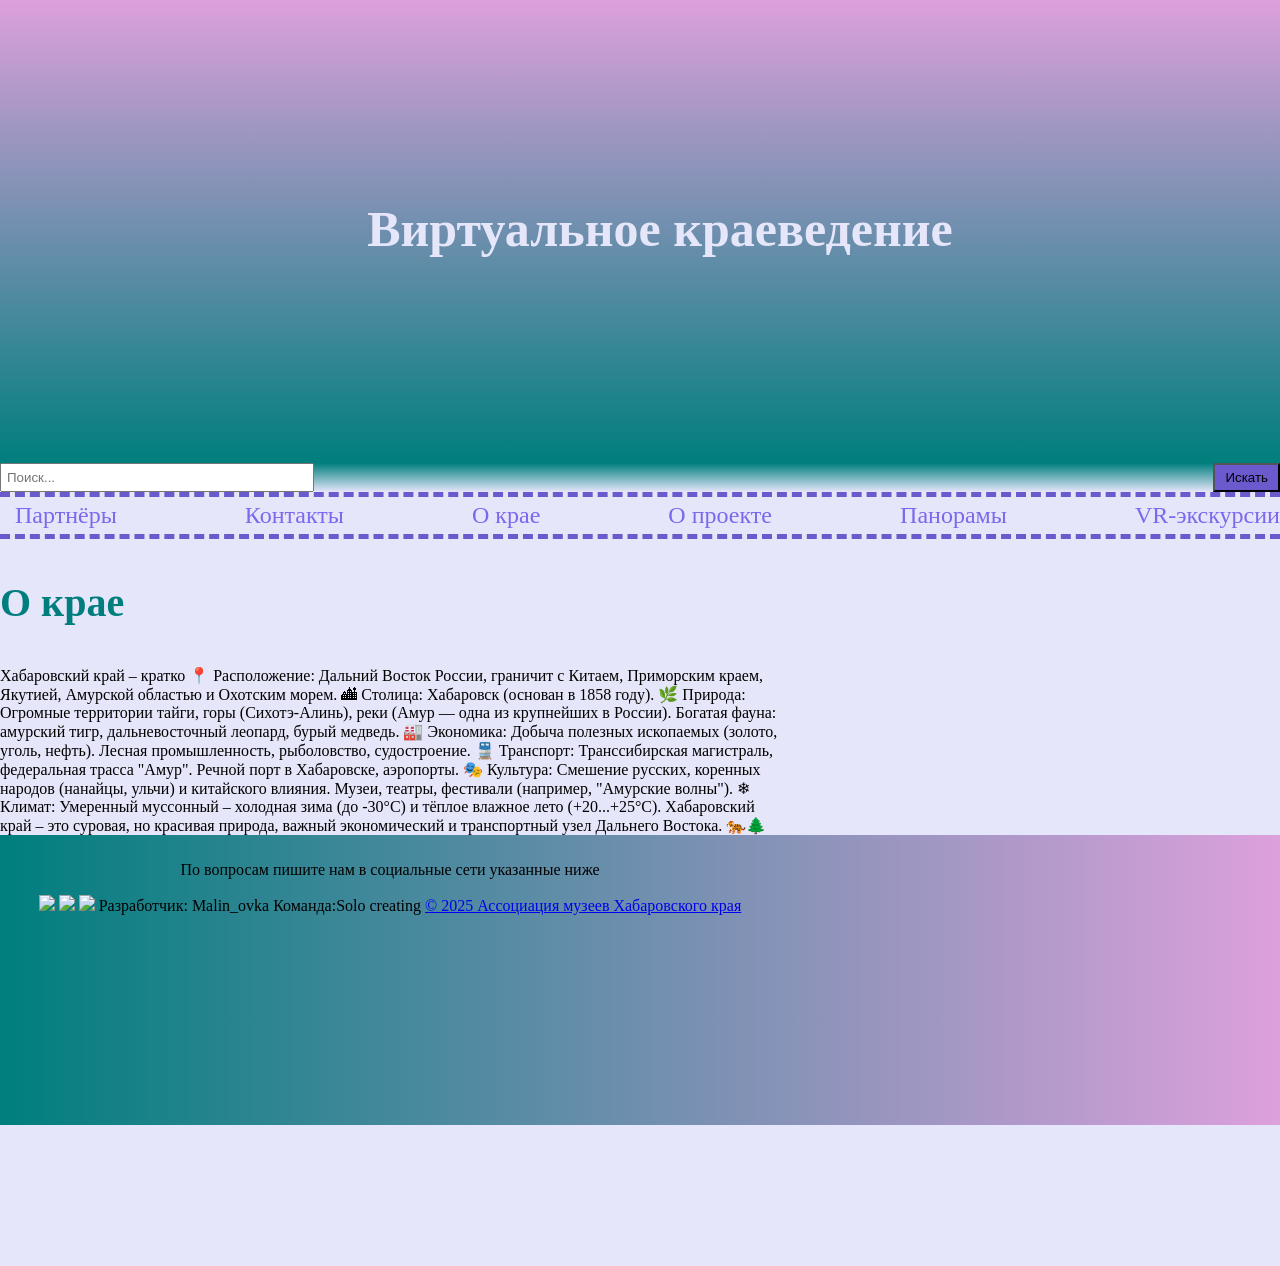
==== aboutkray.html @ 458a1da1 "Add files via upload" ====
<!DOCTYPE html>
<html lang="en">
    <meta charset="UTF-8">
    <link rel='stylesheet' href='CSS.css'>
    <title>Виртуальное краеведение</title>
 <body>   
<header>

<h1>Виртуальное краеведение</h1>
</header> 
<form class="search" action="/search" method="get">
    <input type="text" name="query" placeholder="Поиск...">
    <button type="submit">Искать</button>
</form>
    <nav>
        <a class="nav-link" href="team.html"><span>Партнёры</span></a>
        <a class="nav-link" href="https://khabkraimuseum.wordpress.com/"><span>Контакты</span></a>
       <a class="nav-link" href="aboutkray.html"><span>О крае</span></a>
       <a class="nav-link" href="index.html.html"><span>О проекте</span></a>
       <a class="nav-link" href="panorama.html"><span>Панорамы</span></a>
       <a class="nav-link" href="VR.html"><span>VR-экскурсии</span></a>
    </nav>
    <h3>О крае</h3>
     <iframe src="https://www.google.com/maps/embed?pb=!1m18!1m12!1m3!1d9655270.263306916!2d127.69848487604008!3d53.78514971326631!2m3!1f0!2f0!3f0!3m2!1i1024!2i768!4f13.1!3m3!1m2!1s0x5eb7ba84e6f50047%3A0x3d95b5be6f643c19!2z0KXQsNCx0LDRgNC-0LLRgdC60LjQuSDQutGA0LDQuQ!5e0!3m2!1sru!2sru!4v1743316632777!5m2!1sru!2sru" width="500" height="600" style="border:5px;" allowfullscreen="" loading="lazy" referrerpolicy="no-referrer-when-downgrade"></iframe>
    <t4>Хабаровский край – кратко
📍 Расположение: Дальний Восток России, граничит с Китаем, Приморским краем, Якутией, Амурской областью и Охотским морем.

🏙 Столица: Хабаровск (основан в 1858 году).

🌿 Природа:

Огромные территории тайги, горы (Сихотэ-Алинь), реки (Амур — одна из крупнейших в России).

Богатая фауна: амурский тигр, дальневосточный леопард, бурый медведь.

🏭 Экономика:

Добыча полезных ископаемых (золото, уголь, нефть).

Лесная промышленность, рыболовство, судостроение.

🚆 Транспорт:

Транссибирская магистраль, федеральная трасса "Амур".

Речной порт в Хабаровске, аэропорты.

🎭 Культура:

Смешение русских, коренных народов (нанайцы, ульчи) и китайского влияния.

Музеи, театры, фестивали (например, "Амурские волны").

❄ Климат: Умеренный муссонный – холодная зима (до -30°C) и тёплое влажное лето (+20...+25°C).

Хабаровский край – это суровая, но красивая природа, важный экономический и транспортный узел Дальнего Востока. 🐅🌲</t4>
     
      <t3></t3>
<div class="container">
  

<footer class="footer">
<p>По вопросам пишите нам в социальные сети указанные ниже</p>
<a class="sots_seti" href="https://web.telegram.org/a/"><img class="cts" src="https://новодвинск.петромост.рф/bitrix/templates/pie/tg.png" height="50px"></a>

<a class="sots_seti" href="https://web.whatsapp.com/"><img class="cts" src="https://i.pinimg.com/originals/0b/73/58/0b7358788324a8d9353272c63ba7704b.png" height="50px"></a>

<a class="sots_seti" href="https://vk.com/"><img class="cts" src="https://upload.wikimedia.org/wikipedia/commons/thumb/2/21/VK.com-logo.svg/1200px-VK.com-logo.svg.png" height="50px"></a>
<t4> Разработчик: Malin_ovka Команда:Solo creating</t4>
<a href="https://khabkraimuseum.wordpress.com/">© 2025 Ассоциация музеев Хабаровского края</a>

<style>

</style>
</head>
<body>

<div style="height:200px">
</div>

<button onclick="topFunction()" id="myBtn" title="Наверх">↑ Наверх</button>

<script>
window.onscroll = function() {scrollFunction()};

function scrollFunction() {
  if (document.body.scrollTop > 20 || document.documentElement.scrollTop > 20) {
    document.getElementById("myBtn").style.display = "block";
  } else {
    document.getElementById("myBtn").style.display = "none";
  }
}

function topFunction() {
  document.body.scrollTop = 0;
  document.documentElement.scrollTop = 0;
}
</script>

</div>
</footer>
</html>
---- CSS.css ----
body{
    background-color: #e6e6fa;
    margin: 0;
    min-height: 100vh; 
    position: relative;
}
h1{font-size: 50px;
    color: #e6e6fa;
    font-family:Arial Black;
    padding-top:200px;
    padding-bottom: 205px;
    padding-right: 10px;
    padding-left:50px;
    text-stroke: 10px #7B68EE;
    margin: 0px;
    background-image: url(https://mail.yandex.ru/message_part/лого+ассоциации+новый.png?_uid=1895197903&name=лого+ассоциации+новый.png&hid=1.2&ids=189151184349561208&no_disposition=y&exif_rotate=y);
    justify-content:space-around;
    background-repeat: no-repeat;
    justify-content: right;
}

header{
    
    text-align: center;
    background-image: linear-gradient(#dda0dd, #007e7e);
}

.search{
    background-image: linear-gradient(#007e7e, #e6e6fa);
    justify-content: center;
    display: flex;
    justify-content: space-between;
}

form {
    display: flex;
    justify-content: center;
    margin: 0px;
}

input[type="text"] {
    width: 300px;
    padding: 5px;
    margin-right: 0px;
}

button {
    padding: 5px 10px;
  background-color: #6A5ACD;
}

nav{
    color: ;
    background-color: #e6e6fa;
	border-top: 5px dashed #6A5ACD;
    border-bottom: 5px dashed #6A5ACD;
    padding: 5px 0px 5px 15px;
    display: flex;
    justify-content: space-between;
}

.nav-link{
	font-size: 24px;
    color: #7B68EE;
    border-bottom: 5px solid none;
    text-decoration: none;
    display: block;
    }
.nav-link:hover{
    opacity: 0.5;border: 10px solid #e6e6fa;
}

}

h2{ justify-content: space-between;
    font-size: 40px;
    color: #007e7e;
    font-family: Comic Sans MS;
    justify-content:space-around;
    text-align: center;
}

h3{
    font-size: 40px;
    color:#007e7e;
    font-family:Comic Sans MS; 
}

t1{
    margin: 0;
    padding: 0;
    justify-content: space-between;
    justify-content:space-around;
    text-align: center;
    font-family: Arial Black;
    font-size: 13px;
    text-align: center;
}
main.progect{
    padding: 0;
    justify-content: center;
    width: 50%; 
    margin: 0 auto;
}
logo{
    flex-wrap: wrap;
    display: flex;
    float: right;
}


footer {
    background-image: linear-gradient(to right,#007e7e, #dda0dd);
    
    bottom: 0;
    left: 0;
    width: 100%;
    text-align: center;
    padding: 10px 0;
}

.back-to-top {
    color: 255, 0, 0;
    position: fixed;
    bottom: 20px;
    right: 20px;
    display: none;
    font-size: 24px;
    color: #ffff;
    background: #0000;
    padding: 5px 10px;
    border-radius: 5px;
    cursor: pointer;
    z-index: 1000;
}
.back-to-top:hover {
    background: #333;
    text-decoration: none;
}
iframe{
    pozition: fixed;
    float: right;
    border-top: 5px dashed #6A5ACD;
    border-bottom: 5px dashed #6A5ACD;
    display: flex;
    justify-content: space-between;
}
#myBtn {
  display: none;
  position: fixed;
  bottom: 20px;
  right: 30px;
  z-index: 99;
  border: none;
  outline: none;
  background-color: #555;
  color: white;
  cursor: pointer;
  padding: 15px;
  border-radius: 10px;
  font-size: 18px;
}

#myBtn:hover {
  background-color: #333;
}
t4{
    
    
}
.rama{
    size:100%;
}
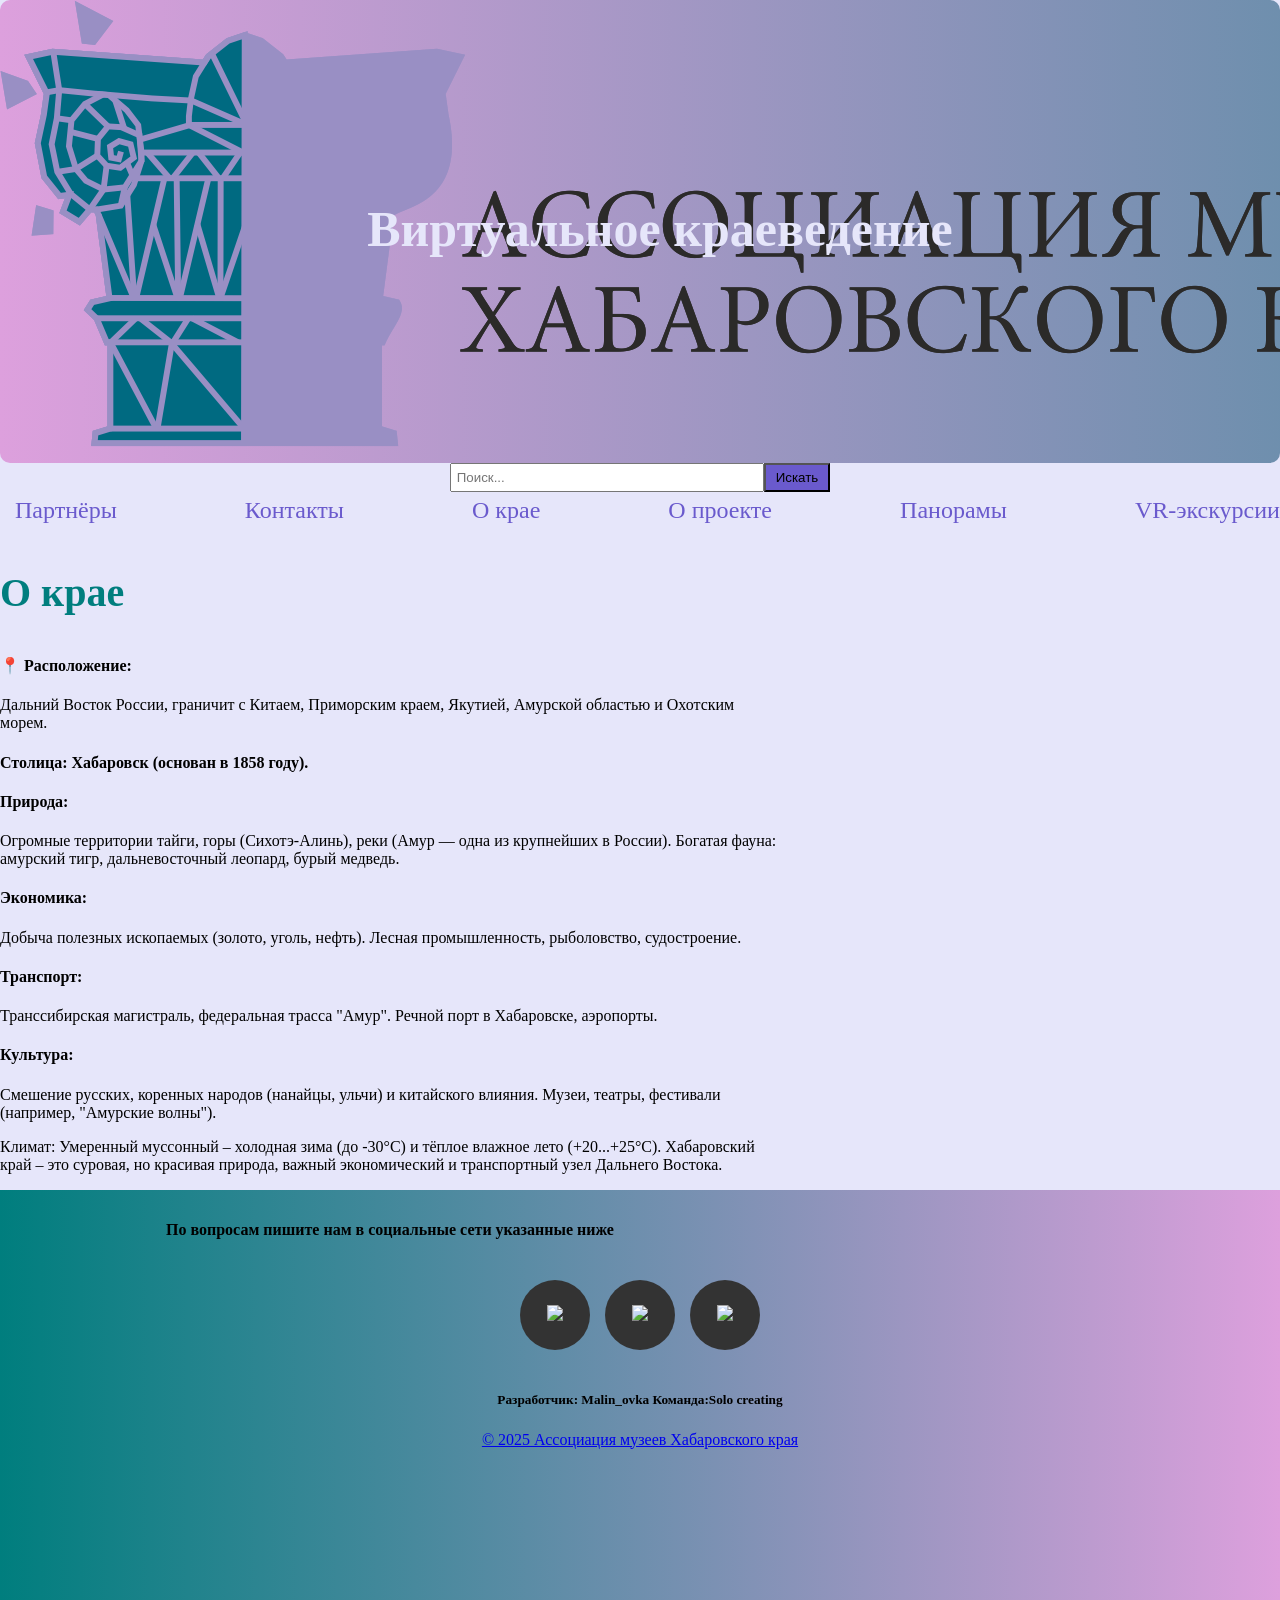
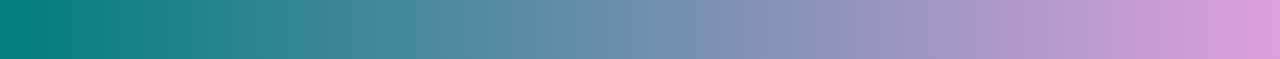
==== commit 490e6fb9: "Add files via upload" ====
--- a/aboutkray.html
+++ b/aboutkray.html
@@ -16,64 +16,62 @@
         <a class="nav-link" href="team.html"><span>Партнёры</span></a>
         <a class="nav-link" href="https://khabkraimuseum.wordpress.com/"><span>Контакты</span></a>
        <a class="nav-link" href="aboutkray.html"><span>О крае</span></a>
-       <a class="nav-link" href="index.html.html"><span>О проекте</span></a>
+       <a class="nav-link" href="index.html"><span>О проекте</span></a>
        <a class="nav-link" href="panorama.html"><span>Панорамы</span></a>
        <a class="nav-link" href="VR.html"><span>VR-экскурсии</span></a>
     </nav>
     <h3>О крае</h3>
      <iframe src="https://www.google.com/maps/embed?pb=!1m18!1m12!1m3!1d9655270.263306916!2d127.69848487604008!3d53.78514971326631!2m3!1f0!2f0!3f0!3m2!1i1024!2i768!4f13.1!3m3!1m2!1s0x5eb7ba84e6f50047%3A0x3d95b5be6f643c19!2z0KXQsNCx0LDRgNC-0LLRgdC60LjQuSDQutGA0LDQuQ!5e0!3m2!1sru!2sru!4v1743316632777!5m2!1sru!2sru" width="500" height="600" style="border:5px;" allowfullscreen="" loading="lazy" referrerpolicy="no-referrer-when-downgrade"></iframe>
-    <t4>Хабаровский край – кратко
-📍 Расположение: Дальний Восток России, граничит с Китаем, Приморским краем, Якутией, Амурской областью и Охотским морем.
+    
+<h4>📍 Расположение:</h4> <t3>Дальний Восток России, граничит с Китаем, Приморским краем, Якутией, Амурской областью и Охотским морем.</t3>
 
-🏙 Столица: Хабаровск (основан в 1858 году).
+<h4> Столица: Хабаровск (основан в 1858 году).</h4>
 
-🌿 Природа:
+<h4> Природа:</h4>
 
-Огромные территории тайги, горы (Сихотэ-Алинь), реки (Амур — одна из крупнейших в России).
+<t3>Огромные территории тайги, горы (Сихотэ-Алинь), реки (Амур — одна из крупнейших в России).
 
-Богатая фауна: амурский тигр, дальневосточный леопард, бурый медведь.
+Богатая фауна: амурский тигр, дальневосточный леопард, бурый медведь.</t3>
 
-🏭 Экономика:
+<h4> Экономика:</h4>
 
-Добыча полезных ископаемых (золото, уголь, нефть).
+<t3>Добыча полезных ископаемых (золото, уголь, нефть).
 
-Лесная промышленность, рыболовство, судостроение.
+Лесная промышленность, рыболовство, судостроение.</t3>
 
-🚆 Транспорт:
+<h4> Транспорт:</h4>
 
-Транссибирская магистраль, федеральная трасса "Амур".
+<t3>Транссибирская магистраль, федеральная трасса "Амур".
 
-Речной порт в Хабаровске, аэропорты.
+Речной порт в Хабаровске, аэропорты.</t3>
 
-🎭 Культура:
+<h4> Культура:</h4>
 
-Смешение русских, коренных народов (нанайцы, ульчи) и китайского влияния.
+<t3>Смешение русских, коренных народов (нанайцы, ульчи) и китайского влияния.
 
-Музеи, театры, фестивали (например, "Амурские волны").
+Музеи, театры, фестивали (например, "Амурские волны").</t3>
 
-❄ Климат: Умеренный муссонный – холодная зима (до -30°C) и тёплое влажное лето (+20...+25°C).
+<p> Климат: Умеренный муссонный – холодная зима (до -30°C) и тёплое влажное лето (+20...+25°C).
 
-Хабаровский край – это суровая, но красивая природа, важный экономический и транспортный узел Дальнего Востока. 🐅🌲</t4>
+Хабаровский край – это суровая, но красивая природа, важный экономический и транспортный узел Дальнего Востока. </p>
+</body>
      
-      <t3></t3>
 <div class="container">
   
 
 <footer class="footer">
-<p>По вопросам пишите нам в социальные сети указанные ниже</p>
-<a class="sots_seti" href="https://web.telegram.org/a/"><img class="cts" src="https://новодвинск.петромост.рф/bitrix/templates/pie/tg.png" height="50px"></a>
+<h4>По вопросам пишите нам в социальные сети указанные ниже</h4>
 
-<a class="sots_seti" href="https://web.whatsapp.com/"><img class="cts" src="https://i.pinimg.com/originals/0b/73/58/0b7358788324a8d9353272c63ba7704b.png" height="50px"></a>
+<div class="social-icons">
+    <a href="https://web.whatsapp.com/" class="social-icon"><i class="fab fa-facebook-f"><img class="cts" src="https://i.pinimg.com/originals/0b/73/58/0b7358788324a8d9353272c63ba7704b.png" height="50px"></i></a>
 
-<a class="sots_seti" href="https://vk.com/"><img class="cts" src="https://upload.wikimedia.org/wikipedia/commons/thumb/2/21/VK.com-logo.svg/1200px-VK.com-logo.svg.png" height="50px"></a>
-<t4> Разработчик: Malin_ovka Команда:Solo creating</t4>
+    <a href="https://web.telegram.org/a/" class="social-icon"><i class="fab fa-twitter"><img class="cts" src="https://i.pinimg.com/originals/7e/5b/24/7e5b2431815817d02c17b00e33c84e3d.png" height="50px"></i></a></i></a>
+
+    <a href="https://vk.com/" class="social-icon"><i class="fab fa-instagram"><img class="cts" src="https://www.seekpng.com/png/full/207-2078701_download-vk-icon.png" height="45px"></i></a>
+  </div>
+
+<h5>Разработчик: Malin_ovka Команда:Solo creating</h5>
 <a href="https://khabkraimuseum.wordpress.com/">© 2025 Ассоциация музеев Хабаровского края</a>
-
-<style>
-
-</style>
-</head>
-<body>
 
 <div style="height:200px">
 </div>
--- a/CSS.css
+++ b/CSS.css
@@ -4,7 +4,8 @@
     min-height: 100vh; 
     position: relative;
 }
-h1{font-size: 50px;
+h1{
+    font-size: 50px;
     color: #e6e6fa;
     font-family:Arial Black;
     padding-top:200px;
@@ -13,24 +14,31 @@
     padding-left:50px;
     text-stroke: 10px #7B68EE;
     margin: 0px;
-    background-image: url(https://mail.yandex.ru/message_part/лого+ассоциации+новый.png?_uid=1895197903&name=лого+ассоциации+новый.png&hid=1.2&ids=189151184349561208&no_disposition=y&exif_rotate=y);
+    background-image: url("logo.png");
     justify-content:space-around;
     background-repeat: no-repeat;
     justify-content: right;
+    
 }
 
 header{
-    
-    text-align: center;
-    background-image: linear-gradient(#dda0dd, #007e7e);
-}
-
-.search{
-    background-image: linear-gradient(#007e7e, #e6e6fa);
-    justify-content: center;
-    display: flex;
-    justify-content: space-between;
-}
+    text-align: center;
+    background: linear-gradient(90deg, #dda0dd, #007e7e, #dda0dd);
+    animation: gradient-move 3s linear infinite;
+    border-radius: 10px;
+    background-size: 400% 500%
+}
+
+
+@keyframes gradient-move {
+  0% {
+    background-position: 0% 50%;
+  }
+  100% {
+    background-position: 100% 50%;
+  }
+}
+
 
 form {
     display: flex;
@@ -52,24 +60,42 @@
 nav{
     color: ;
     background-color: #e6e6fa;
-	border-top: 5px dashed #6A5ACD;
-    border-bottom: 5px dashed #6A5ACD;
     padding: 5px 0px 5px 15px;
     display: flex;
     justify-content: space-between;
 }
 
 .nav-link{
+    display: inline-block;
+    position: relative;
+    cursor: pointer;
+    transition: 0.4s all ease;
 	font-size: 24px;
-    color: #7B68EE;
-    border-bottom: 5px solid none;
+    color: #6A5ACD;
     text-decoration: none;
-    display: block;
     }
+
 .nav-link:hover{
-    opacity: 0.5;border: 10px solid #e6e6fa;
-}
-
+    color:#6495ED ;
+    transition: 0.4s all ease;
+}
+
+.nav-link::after{
+    content: '';
+    position: absolute;
+    width: 100%;
+    transform: scaleX(0);
+    height: 2px;
+    bottom: -5px;
+    left: 0;
+    background-color: #6A5ACD;
+    transform-origin:bottom right ;
+    transition: transform 0.5s ease-out;
+
+}
+.nav-link:hover::after{
+    transform: scaleX(1);
+    transform-origin: bottom left;
 }
 
 h2{ justify-content: space-between;
@@ -103,6 +129,8 @@
     margin: 0 auto;
 }
 logo{
+    animation: cubic-bezier(.1,1,0,.9);
+    animation: cub;
     flex-wrap: wrap;
     display: flex;
     float: right;
@@ -127,13 +155,14 @@
     display: none;
     font-size: 24px;
     color: #ffff;
-    background: #0000;
+    background: #2F4F4F;
     padding: 5px 10px;
     border-radius: 5px;
     cursor: pointer;
     z-index: 1000;
 }
 .back-to-top:hover {
+
     background: #333;
     text-decoration: none;
 }
@@ -154,7 +183,7 @@
   border: none;
   outline: none;
   background-color: #555;
-  color: white;
+  color: #FFFAFA;
   cursor: pointer;
   padding: 15px;
   border-radius: 10px;
@@ -162,7 +191,8 @@
 }
 
 #myBtn:hover {
-  background-color: #333;
+  background-color: #F0F8FF;
+  color: #000000
 }
 t4{
     
@@ -171,3 +201,33 @@
 .rama{
     size:100%;
 }
+
+
+  .social-icons {
+    display: flex;
+    gap: 15px;
+    justify-content: center;
+    padding: 20px 0;
+  }
+  
+  .social-icon {
+    width: 70px;
+    height: 70px;
+    border-radius: 50%;
+    background: #333;
+    color: white;
+    display: flex;
+    align-items: center;
+    justify-content: center;
+    transition: all 0.3s ease;
+    text-decoration: none;
+  }
+  
+  .social-icon:hover {
+    transform: translateY(-10px) scale(1.1);
+    box-shadow: 0 5px 15px rgba(0,0,0,0.3);
+  }
+  
+  .social-icon:nth-child(1):hover { background: #3b5998; } /* FB */
+  .social-icon:nth-child(2):hover { background: #3b5998; } /* Twitter */
+  .social-icon:nth-child(3):hover { background: #3b5998; } /* Instagram */
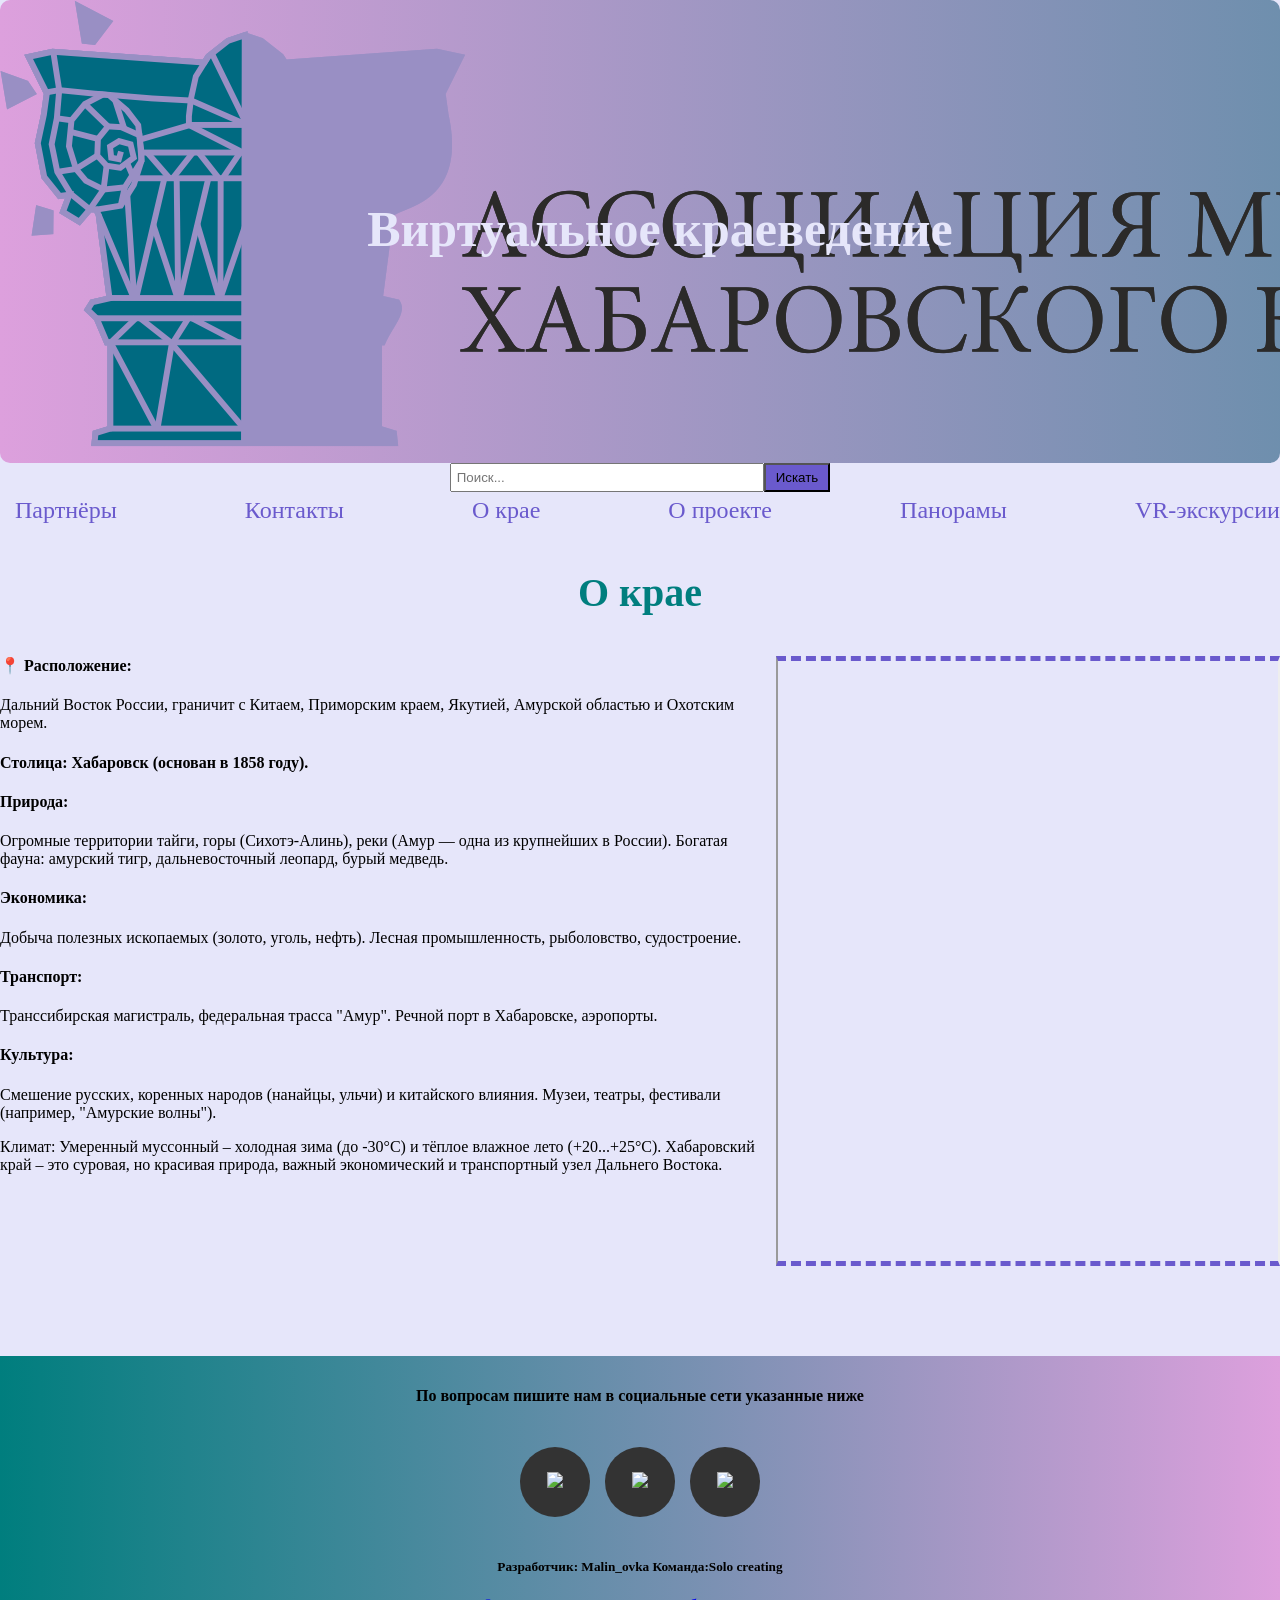
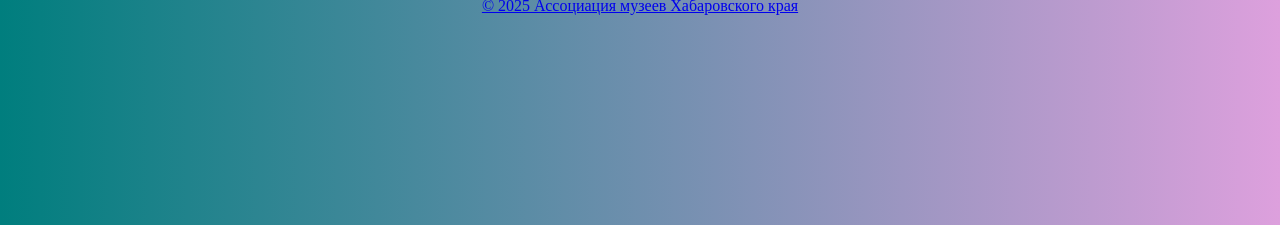
==== commit 53e13348: "Add files via upload" ====
--- a/aboutkray.html
+++ b/aboutkray.html
@@ -20,9 +20,12 @@
        <a class="nav-link" href="panorama.html"><span>Панорамы</span></a>
        <a class="nav-link" href="VR.html"><span>VR-экскурсии</span></a>
     </nav>
+    <main>
     <h3>О крае</h3>
-     <iframe src="https://www.google.com/maps/embed?pb=!1m18!1m12!1m3!1d9655270.263306916!2d127.69848487604008!3d53.78514971326631!2m3!1f0!2f0!3f0!3m2!1i1024!2i768!4f13.1!3m3!1m2!1s0x5eb7ba84e6f50047%3A0x3d95b5be6f643c19!2z0KXQsNCx0LDRgNC-0LLRgdC60LjQuSDQutGA0LDQuQ!5e0!3m2!1sru!2sru!4v1743316632777!5m2!1sru!2sru" width="500" height="600" style="border:5px;" allowfullscreen="" loading="lazy" referrerpolicy="no-referrer-when-downgrade"></iframe>
-    
+    <div style=" overflow: hidden; float: right; height: 700px; ">
+     <iframe class='iframe' src="https://www.google.com/maps/embed?pb=!1m18!1m12!1m3!1d9655270.263306916!2d127.69848487604008!3d53.78514971326631!2m3!1f0!2f0!3f0!3m2!1i1024!2i768!4f13.1!3m3!1m2!1s0x5eb7ba84e6f50047%3A0x3d95b5be6f643c19!2z0KXQsNCx0LDRgNC-0LLRgdC60LjQuSDQutGA0LDQuQ!5e0!3m2!1sru!2sru!4v1743316632777!5m2!1sru!2sru" width="500" height="600" ></iframe>
+    </div>
+ <div style="height: 700px; ">
 <h4>📍 Расположение:</h4> <t3>Дальний Восток России, граничит с Китаем, Приморским краем, Якутией, Амурской областью и Охотским морем.</t3>
 
 <h4> Столица: Хабаровск (основан в 1858 году).</h4>
@@ -55,7 +58,7 @@
 
 Хабаровский край – это суровая, но красивая природа, важный экономический и транспортный узел Дальнего Востока. </p>
 </body>
-     
+</main>
 <div class="container">
   
 
--- a/CSS.css
+++ b/CSS.css
@@ -58,6 +58,7 @@
 }
 
 nav{
+
     color: ;
     background-color: #e6e6fa;
     padding: 5px 0px 5px 15px;
@@ -66,6 +67,7 @@
 }
 
 .nav-link{
+    border-top: 5px solid none;
     display: inline-block;
     position: relative;
     cursor: pointer;
@@ -106,7 +108,7 @@
     text-align: center;
 }
 
-h3{
+h3{text-align: center;
     font-size: 40px;
     color:#007e7e;
     font-family:Comic Sans MS; 
@@ -117,7 +119,6 @@
     padding: 0;
     justify-content: space-between;
     justify-content:space-around;
-    text-align: center;
     font-family: Arial Black;
     font-size: 13px;
     text-align: center;
@@ -166,7 +167,7 @@
     background: #333;
     text-decoration: none;
 }
-iframe{
+.iframe{
     pozition: fixed;
     float: right;
     border-top: 5px dashed #6A5ACD;
